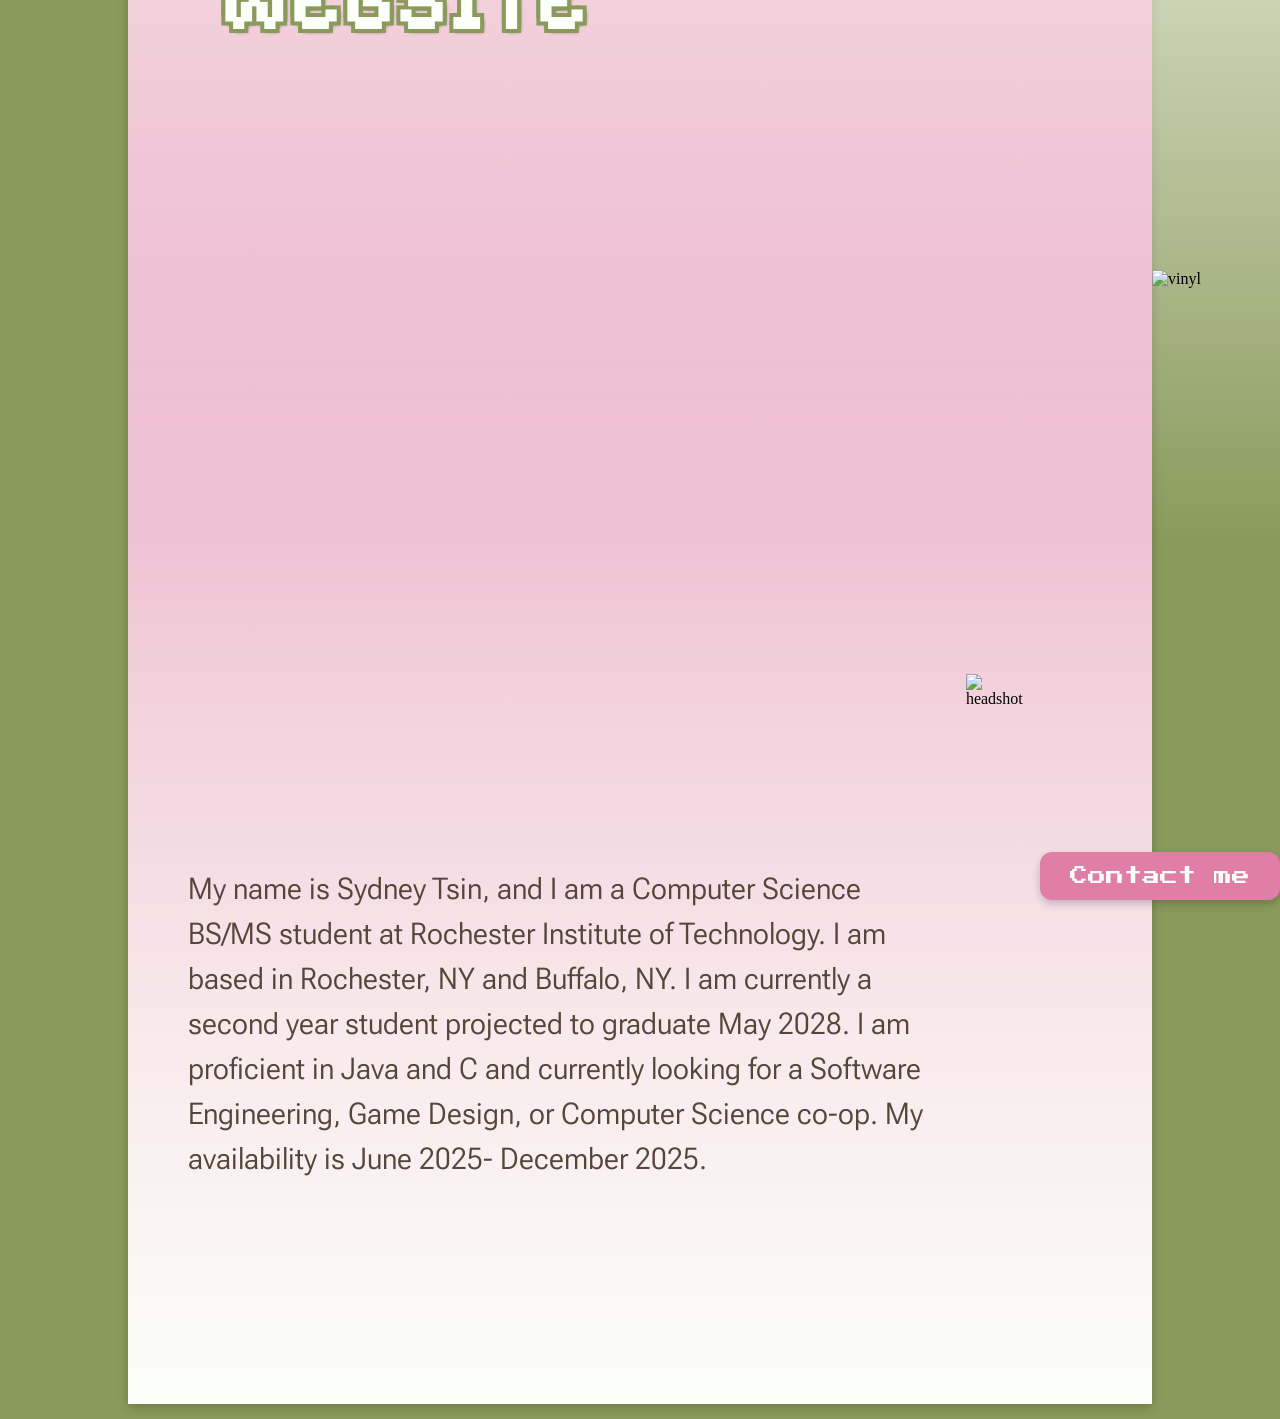
==== index.html @ e0a179f7 "Fix contnets" ====
<!DOCTYPE html>
<html lang="en">
<head>
    <meta charset="UTF-8">
    <meta http-equiv="X-UA-Compatible" content="IE=edge">
    <meta name="viewport" content="width=device-width,  initial-scale=1.0">
    <title>Sydney | Home</title>
    <link rel="stylesheet" href="styles.css">
    <link rel="stylesheet" href="responsive.css">
    <link rel="icon" type="image/x-icon" href="media/icons/favicon.ico">
    <script src="./index.js"></script>
</head>
<body>
<div class="main-contents">
    <header class="header">
        <img src="media/images/logo.png" class="logo" alt="logo">
        <a class="nav" href="">Home</a>
        <a class="nav" href="main/pages/about.html">About me</a>
        <a class="nav" href="main/pages/personal-proj.html">Projects</a>
        <a class="nav" href="main/pages/resume.html">Resume</a>
        <a class="nav" href="main/pages/art-portfolio.html">Art Portfolio</a>
        <a class="nav" href="main/pages/articles.html">Articles</a>
        <a class="nav" href="https://www.linkedin.com/in/sydney-tsin/" target="_blank">LinkedIn</a>
    </header>
    <main class="rectangle">
        <div class="top-fade">
            <h1>WELCOME TO MY WEBSITE</h1>
        </div>
        <!-- <div class="slogan-container">
            <p class="slogan"> Create, advocate, innovate. Create, advocate, innovate. Create, advocate, innovate.
                Create, advocate, innovate. Create, advocate, innovate.</p>
        </div> -->
        <div class="contents">
            <div class="main-page">
                <p class="intro">
                    My name is Sydney Tsin, and I am a Computer Science BS/MS student at Rochester Institute of
                    Technology. I am based in Rochester, NY and Buffalo, NY. I am currently a second year student
                    projected to graduate May 2028. I am proficient in Java and C and currently looking for a Software
                    Engineering, Game Design, or Computer Science co-op. My availability is June 2025- December 2025.
                </p>
                <img src="media/images/headshot.JPG" class="headshot" alt="headshot">
            </div>
        </div>
    </main>
</div>
<a class="contact-but" href="https://sagetsin.github.io/main/pages/contact-me.html">Contact me</a>
<img src="media/images/vinyl.png" alt="vinyl" id="vinyl-left" class="vinyl-left">
<img src="media/images/vinyl.png" alt="vinyl" id="vinyl-right" class="vinyl-right">
<button class="vinyl-button-left" onclick="openPopup(); activate()"></button>
<button class="vinyl-button-right" onclick="openPopup();activate()"></button>
</body>
</html>
---- styles.css ----
@import url("https://fonts.googleapis.com/css?family=Pixelify Sans");
@import url("https://fonts.googleapis.com/css?family=Press Start 2P");
@import url("https://fonts.googleapis.com/css?family=Roboto Flex");
@import url('https://fonts.googleapis.com/css2?family=VT323&display=swap');
@import url('https://fonts.googleapis.com/css2?family=Roboto+Flex:opsz,wght@8..144,100..1000&family=VT323&display=swap');




body {
 background-color: #8A9A5B;
 margin: 0;
 padding: 0;
 display: flex;
 justify-content: center;
 align-items: center;
 height: 100vh;
 overflow-x: hidden;
 position: relative;
}


html{
   cursor: url('./media/icons/cursor.png'), default;
}


table{
   border-collapse: collapse;
   width: 100vw;
}


tr{
   border: 2px solid #56463A;
   text-align: center;
}


td{
   border-right: 2px solid #56463A;
   border-left: 2px solid #56463A;
}


br{
   display:block;
   content:"";
   margin-top: 15px;
}


.main-contents{
   display: flex;
   flex-direction: column;
   padding: 15px;
   align-items: center;
   position: relative;
   gap: 15px;
}


.header{
   display: flex;
   width: 1167px;
   height: 63px;
   padding: 0 18px;
   justify-content: flex-end;
   align-items: center;
   gap: 30px;
}


.quick-links{
   display: flex;
   flex-direction: row;
   width: 80vw;
   height: 100px;
   align-items: center;
   padding-top: 20px;
   padding-bottom: 20px;
   padding-right: 0px;
   padding-left: 0px;

}


.logo{
 height: 150px;
 margin-top: 10px;
 padding: 10px;
 top: 0;
}


.headshot{
   height: 700px;
}


.nav{
   text-decoration: none;
   color: #fcfffa; /*white*/
   font-size: 14px;
   background-color: #8A9A5B;
   margin: 0px;
   height: 40px;
   flex-basis: 100%;
   text-align: center;
   font-family: 'Press Start 2P';
   transition: background-color 0.3s ease;
   padding: 10px 15px;
   align-items: center;
}


.nav:hover {
   background-color: #c2d4a7; /* Slightly lighter green for hover */
   cursor: url('./media/icons/star.png'), default;
}


.pdf {
   width: 1000px;
   height: 1200px;
   aspect-ratio: 11 / 8;
   padding: 0;
   display: block;
   margin: 0 auto;
}


.rectangle {
   width: 80vw;
   height: fit-content;
   background-image: linear-gradient(#e07ea7, #e591b3, #eaadc6, #f2cfdb, #f8eaed, #fcfffa);
   box-shadow: 0px 4px 10px rgba(0, 0, 0, 0.2);
}

.main-music{
   display: flex;
   flex-direction: row;
   justify-content: center;
}


.vinyl-right{
   width: 400px;
   top: 30vh;
   object-fit: cover;
   position: absolute;
   right: 90vw;
   transition: transform 0.3s ease-in-out;
}


.vinyl-left{
   width: 400px;
   top: 30vh;
   object-fit: cover;
   position: absolute;
   left: 90vw;
   transition: transform 0.3s ease-in-out;
}


.vinyl-left:hover{
   transform: scale(1.2);
}
.vinyl-right:hover{
   transform: scale(1.2);
}


.vinyl-button-left{
   cursor: url('./media/icons/star.png'), default;
   border: none;
   width:400px;
   height: 400px;
   left: 90%;
   top: 30%;
   background: transparent;
   position: absolute;
}


.vinyl-button-right{
   border: none;
   cursor: url('./media/icons/star.png'), default;
   width:400px;
   height: 400px;
   right: 90%;
   top: 30%;
  background: transparent;
   position: absolute;
}


@keyframes spin {
   from {
       transform: rotate(0deg); /* Start at 0 degrees */
   }
   to {
       transform: rotate(360deg); /* End at 360 degrees */
   }
}


.spotify-player{
   display: flex;
   flex-direction: column;
   padding: 10px;
   width: 500px;
   text-align: center;
}




.contents{
   width: 70vw;
   margin-top: 100px;
   padding: 20px;
   align-items: center;
   justify-content: center;
}


.intro{
   width: 800px;
   line-height: 1.5;
}


.main-page{
   display: flex;
   flex-direction: row;
   padding: 10px;
   justify-content: space-around;
   align-items: center;
   height: fit-content;
}


.article-display{
   width: 80vw;
   display: flex;
   flex-direction: row;
   align-items: center;
   justify-content: space-around;
   padding: 10px;
}


.article-pic{
   width: 50vw;
   max-width: 300px;
}


.article-image{
   height: 40vh;
   max-height: 500px;
   display: block;
   margin: 0 auto;
   padding-bottom: 30px;
}


.article-info{
   display: flex;
   flex-direction: column;
   white-space: wrap;
   align-items: left;
   padding: 10px;
   text-align: left;
   margin-left: 30px;
   margin-right: 30px;
}


.player{
   display: none;
   height: 500px;
   width: 500px;
}


.horizontal-line{
  display: block;
  margin-top: 0.5em;
  margin-bottom: 0em;
  margin-left: 30px;
  margin-right: 30px;
  border-style: inset;
  border-width: 0px;
  height: 5px;
  background-color: #fcfffa;
  width: 80%;
}


.horizontal-line2{
  display: block;
  margin-top: 0.5em;
  margin-bottom: 0em;
  margin-left: 30px;
  margin-right: 30px;
  border-style: inset;
  border-width: 0px;
  height: 5px;
  background-color: #fcfffa;
  width: 80%;
}


.top-fade{
   width: 70vw;
   background-image: linear-gradient(to top, rgba(252, 255, 250,0), rgba(252, 255, 250,1));
   height: 150px;
   display: flex;
   height: 629px;
   padding: 38px 496px 302px 42px;
   justify-content: center;
   align-items: center;
   gap: 10px;
}
.slogan-container {
   width: 70vw;  /* Full width of the screen */
   overflow: hidden;  /* Hide anything that goes outside the container */
   white-space: nowrap;  /* Prevent the text from wrapping to the next line */
   position: relative;
   padding:0px;
   margin: 0px;
}




.slogan{
   font-family: 'VT323', monospace;
   font-style: italics;
   font-size: 3.5em;
   text-align: center;
   padding: 0px;
   margin: 0px;
   white-space: nowrap;
   color: #f8eaed;
   display: inline-block;  /* Make it inline so it can move */
   animation: moveText 20s linear infinite
}




h1 {
 color: #fcfffa;
 font-size: 5.5em;
 text-align: left;
 padding-top: 40px;
 margin-left: 50px;
 text-shadow:
         -4px -4px 0 #8A9A5B,
         4px -4px 0 #8A9A5B,
         -4px 4px 0 #8A9A5B,
         4px 4px 0 #8A9A5B,
         2px 2px 4px black;
 font-family: 'Pixelify Sans';
}


.article-title,
h2 {
 font-size: 2em;
 text-align: left;
 font-family: 'Press Start 2P';
 color: #fcfffa;
 margin-left: 30px;
 margin-right: 30px;
 text-decoration: none;
 line-height: 1.6;
}


.article-title:hover{
   cursor: url('./media/icons/star.png'), default;
}


h3 {
 font-family: 'Pixelify Sans';
 font-size: 2.5em;
 text-align: left;
 color: #8A9A5B;
 text-shadow:
           -2px -2px 0 #fcfffa,
           2px -2px 0 #fcfffa,
           -2px 2px 0 #fcfffa,
           2px 2px 0 #fcfffa;
 margin-left: 30px;
 margin-right: 30px;
}


h4{
 color: #56463A;
 margin-left: 30px;
 margin-right: 30px;
 font-size: 50px;
 font-family: 'Roboto Flex';
 font-weight: 700;
 line-height: 50px;


}


p,
.text,
ul,
li,
label {
 color: #56463A;
 margin-left: 30px;
 margin-right: 30px;
 font-size: 30px;
 font-family: 'Roboto Flex';
 line-height: 50px;
 white-space: wrap;
}
br{
   margin: 30px;
}
.text{
   padding-bottom: 30px;
   margin-left: 40px;
   margin-right: 40px;
}


.spotify-launcher{
   background-color: #8A9A5B;
   color: #fcfffa;
   font-family: 'Press Start 2P', cursive;
   font-size: 18px;
   padding: 15px 30px;
   border: none;
   border-radius: 12px;
   cursor: url('./media/icons/star.png'), default;
   box-shadow: 0 4px 8px rgba(0, 0, 0, 0.2);
   transition: all 0.3s ease;
}


.spotify-launcher:hover{
   background-color: #c2d4a7;
   color: #fcfffa;
   transform: scale(1.1);
}
.spotify-launcher:active {
   transform: scale(1);
   box-shadow: 0 2px 4px rgba(0, 0, 0, 0.2);
}


.grid-container {
 display: grid;
 grid-template-columns: repeat(2, 1fr);
 padding: 10px;
 align-items: center;
 align-text: left;
 gap: 16px;
}
.grid-item {
 display:flex;
 flex-direction: column;
 font-size: 30px;
 text-align: left;
}


.proj-img{
   width: 500px;
}


.proj-demo{
   width: 85vw;
   display: block;
   margin: 0 auto;
   padding-top: 20px;
}


.proj-title{
 text-align: left;
 font-family: 'Press Start 2P';
 color: #fcfffa;
 margin-left: 30px;
 margin-right: 30px;
 text-decoration: none;
 line-height: 1.6;
 font-size: 1 em;
}


.proj-title:hover{
   cursor: url('./media/icons/star.png'), default;
}


.proj-details{
   display: block;
   margin: 30px 30px 30px;
   background-color: #8A9A5B;
}


.contact-but{
   text-decoration: none;
   background-color: #e07ea7;
   color: #fcfffa;
   font-family: 'Press Start 2P', cursive;
   font-size: 18px;
   padding: 15px 30px;
   border: none;
   border-radius: 12px;
   cursor: url('./media/icons/star.png'), default;
   box-shadow: 0 4px 8px rgba(0, 0, 0, 0.2);
   transition: all 0.3s ease;
   position: fixed;
   bottom: 0;
   right: 0;
}


.contact-but:hover{
   background-color: #eaadc6;
   color: #fcfffa;
   transform: scale(1.1);
}
.contact-but:active {
   transform: scale(1);
   box-shadow: 0 2px 4px rgba(0, 0, 0, 0.2);
}


.contact-info{
   display: flex;
   flex-direction: row;
   align-items: center;
   justify-content: space-around;
   padding: 10px;
}


.contact-img{
   width: 700px;
}
---- responsive.css ----
/*@media (max-width: 768px) {
    .header {
        flex-wrap: wrap; /* Wrap links to fit smaller screens
        padding: 10px;
    }

    .nav {
        font-size: 14px; /* Adjust font size for smaller screens
        padding: 8px 10px;
    }

    .logo {
        height: 60px; /* Scale down logo
    }

    .rectangle{

    }
    body {
       display: block;
       height: auto;
       overflow-x: hidden;
       padding: 10px;
}*/

/*@media (max-width: 768px) {
  body {
    display: block;
    height: auto;
    overflow-x: hidden;
    padding: 10px;
  }

  .header {
    width: 100%;
    height: auto;
    flex-direction: column;
    text-align: center;
    padding: 10px;
  }

  .quick-links {
    width: 100%;
    height: auto;
    flex-direction: column;
  }

  .main-contents {
    padding: 10px;
  }

  .logo {
    height: 100px;
    padding: 5px;
  }

  .headshot {
    height: auto;
    width: 100%;
  }

  .nav {
    font-size: 14px;
    height: auto;
    padding: 8px;
  }

  .pdf {
    width: 100%;
    height: auto;
  }

  .rectangle {
    width: 100%;
  }

  .vinyl-right,
  .vinyl-left,
  .vinyl-button-left,
  .vinyl-button-right {
    width: 150px;
    height: 150px;
    top: auto;
    position: relative;
    left: auto;
    right: auto;
    display: block;
    margin: 0 auto;
  }

  .spotify-player {
    width: 100%;
    padding: 5px;
  }

  .intro {
    width: 100%;
    text-align: center;
  }

  .main-page {
    flex-direction: column;
    padding: 5px;
  }

  .article-display {
    width: 100%;
    flex-direction: column;
  }

  .article-pic {
    width: 100%;
  }

  .article-image {
    height: auto;
    max-width: 100%;
  }

  .article-info {
    margin: 10px;
    padding: 5px;
    text-align: center;
  }

  .horizontal-line,
  .horizontal-line2 {
    width: 100%;
  }

  .slogan {
    font-size: 2em;
  }

  h1 {
    font-size: 3em;
    text-align: center;
    margin-left: 0;
    padding-top: 20px;
  }

  .article-title,
  h2 {
    font-size: 1.8em;
    text-align: center;
    margin: 10px;
  }

  h3 {
    font-size: 2em;
    text-align: center;
    margin: 10px;
  }

  h4 {
    font-size: 30px;
    line-height: 35px;
    text-align: center;
  }

  p,
  .text,
  ul,
  li,
  label {
    font-size: 18px;
    line-height: 30px;
    text-align: center;
    margin: 10px;
  }

  .grid-container {
    grid-template-columns: 1fr;
    padding: 5px;
    gap: 8px;
  }

  .grid-item {
    font-size: 18px;
    text-align: center;
  }

  .proj-img {
    width: 100%;
  }

  .proj-demo {
    width: 100%;
    padding-top: 10px;
  }

  .contact-but {
    font-size: 14px;
    padding: 10px 20px;
    position: relative;
    bottom: auto;
    right: auto;
    display: block;
    margin: 10px auto;
    text-align: center;
  }

  .contact-info {
    flex-direction: column;
    text-align: center;
  }

  .contact-img {
    width: 100%;
  }
}


/* Define the keyframes for rotation */
@keyframes spin {
    from {
        transform: rotate(0deg); /* Start at 0 degrees */
    }
    to {
        transform: rotate(360deg); /* End at 360 degrees */
    }
}

@keyframes moveText {
    0% {
        transform: translateX(110%);
    }
    100% {
        transform: translateX(-100%);
    }
}
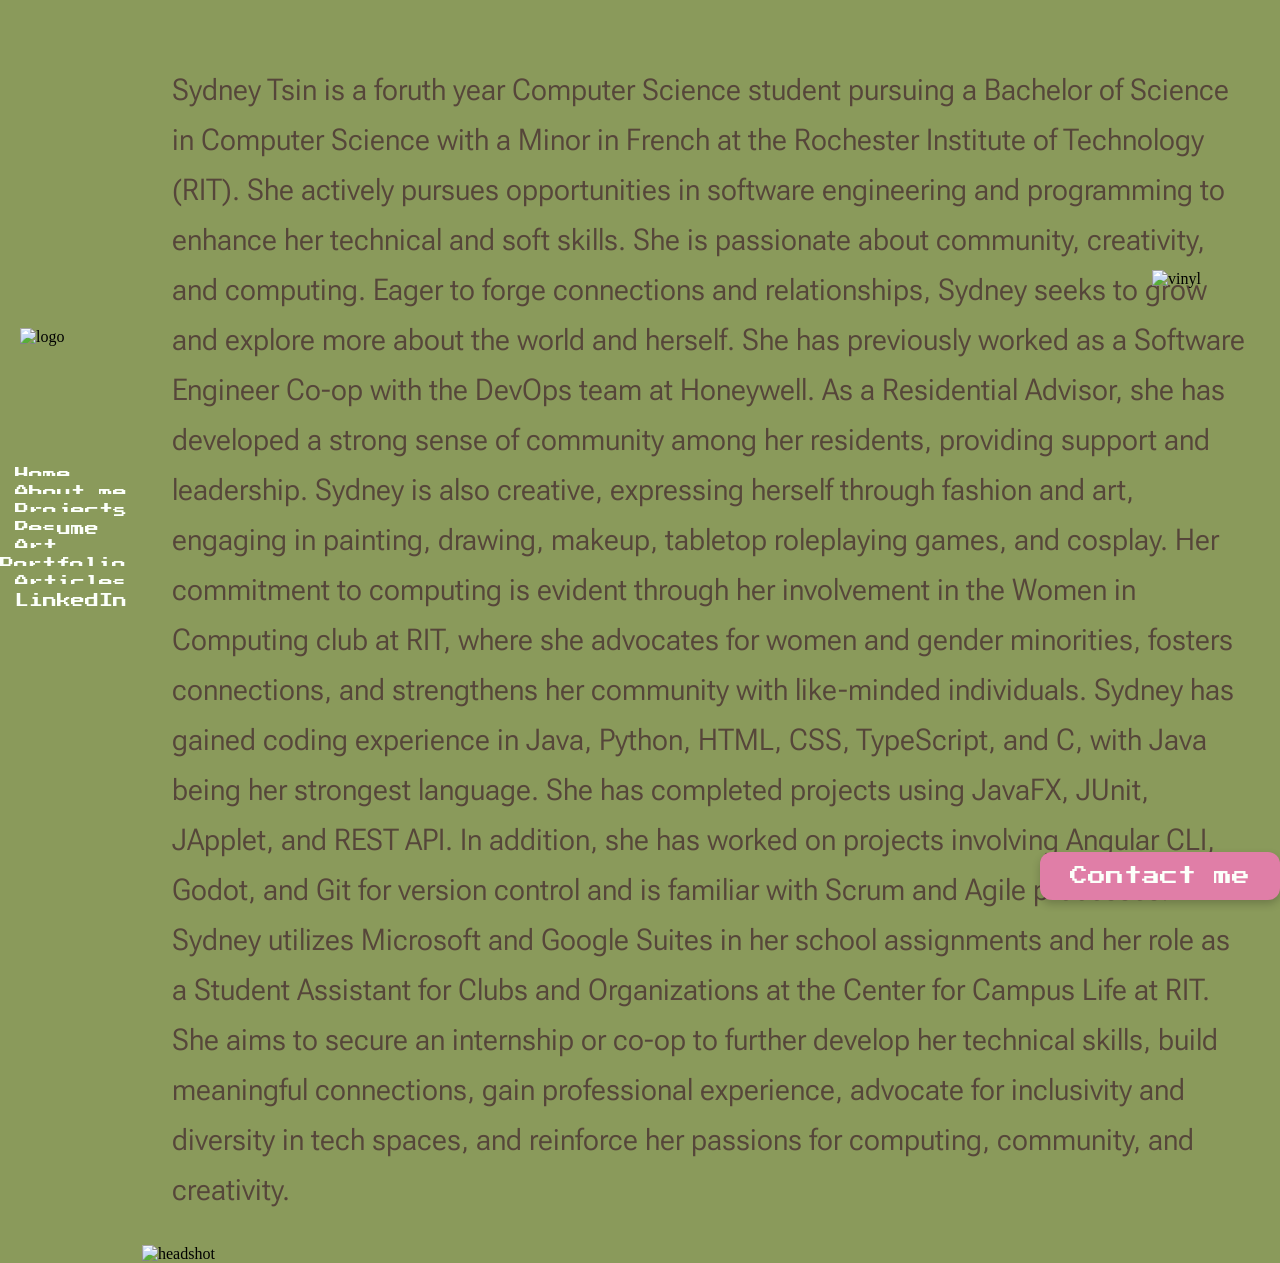
==== commit 4eec8731: "Upheaval" ====
--- a/index.html
+++ b/index.html
@@ -11,42 +11,59 @@
     <script src="./index.js"></script>
 </head>
 <body>
-<div class="main-contents">
-    <header class="header">
+
+  <header class="navbar">
+    <div class="logo">
         <img src="media/images/logo.png" class="logo" alt="logo">
-        <a class="nav" href="">Home</a>
+    </div>
+    <nav>
+      <a class="nav" href="">Home</a>
         <a class="nav" href="main/pages/about.html">About me</a>
         <a class="nav" href="main/pages/personal-proj.html">Projects</a>
         <a class="nav" href="main/pages/resume.html">Resume</a>
         <a class="nav" href="main/pages/art-portfolio.html">Art Portfolio</a>
         <a class="nav" href="main/pages/articles.html">Articles</a>
         <a class="nav" href="https://www.linkedin.com/in/sydney-tsin/" target="_blank">LinkedIn</a>
-    </header>
-    <main class="rectangle">
-        <div class="top-fade">
-            <h1>WELCOME TO MY WEBSITE</h1>
-        </div>
-        <!-- <div class="slogan-container">
-            <p class="slogan"> Create, advocate, innovate. Create, advocate, innovate. Create, advocate, innovate.
-                Create, advocate, innovate. Create, advocate, innovate.</p>
-        </div> -->
-        <div class="contents">
-            <div class="main-page">
-                <p class="intro">
-                    My name is Sydney Tsin, and I am a Computer Science BS/MS student at Rochester Institute of
-                    Technology. I am based in Rochester, NY and Buffalo, NY. I am currently a second year student
-                    projected to graduate May 2028. I am proficient in Java and C and currently looking for a Software
-                    Engineering, Game Design, or Computer Science co-op. My availability is June 2025- December 2025.
-                </p>
-                <img src="media/images/headshot.JPG" class="headshot" alt="headshot">
-            </div>
-        </div>
-    </main>
-</div>
+    </nav>
+  </header>
+
+  <main class="page">
+
+    <section class="hero">
+      <h1>
+        Welcome to my<br>
+        website
+      </h1>
+
+      <div class="decor-line"></div>
+    </section>
+
+    <section class="intro-card">
+      <div class="intro-text">
+        <p>
+          Sydney Tsin is a foruth year Computer Science student pursuing a Bachelor of Science in Computer Science with a Minor in French at the Rochester Institute of Technology (RIT). She actively pursues opportunities in software engineering and programming to enhance her technical and soft skills. She is passionate about community, creativity, and computing. Eager to forge connections and relationships, Sydney seeks to grow and explore more about the world and herself.
+
+She has previously worked as a Software Engineer Co-op with the DevOps team at Honeywell. As a Residential Advisor, she has developed a strong sense of community among her residents, providing support and leadership. 
+
+Sydney is also creative, expressing herself through fashion and art, engaging in painting, drawing, makeup, tabletop roleplaying games, and cosplay. Her commitment to computing is evident through her involvement in the Women in Computing club at RIT, where she advocates for women and gender minorities, fosters connections, and strengthens her community with like-minded individuals. 
+
+Sydney has gained coding experience in Java, Python, HTML, CSS, TypeScript, and C, with Java being her strongest language. She has completed projects using JavaFX, JUnit, JApplet, and REST API. In addition, she has worked on projects involving Angular CLI, Godot, and Git for version control and is familiar with Scrum and Agile processes. 
+
+Sydney utilizes Microsoft and Google Suites in her school assignments and her role as a Student Assistant for Clubs and Organizations at the Center for Campus Life at RIT. She aims to secure an internship or co-op to further develop her technical skills, build meaningful connections, gain professional experience, advocate for inclusivity and diversity in tech spaces, and reinforce her passions for computing, community, and creativity.
+        </p>
+      </div>
+
+      <div class="profile-wrapper">
+            <img src="media/images/headshot.JPG" class="headshot" alt="headshot">
+      </div>
+    </section>
+
+  </main>
+
 <a class="contact-but" href="https://sagetsin.github.io/main/pages/contact-me.html">Contact me</a>
 <img src="media/images/vinyl.png" alt="vinyl" id="vinyl-left" class="vinyl-left">
 <img src="media/images/vinyl.png" alt="vinyl" id="vinyl-right" class="vinyl-right">
 <button class="vinyl-button-left" onclick="openPopup(); activate()"></button>
 <button class="vinyl-button-right" onclick="openPopup();activate()"></button>
+
 </body>
-</html>
--- a/styles.css
+++ b/styles.css
@@ -63,11 +63,15 @@
 .header{
    display: flex;
    width: 1167px;
+   background-color:#ffffff;
+   box-shadow: 0 4px 10px var(--sds-size-depth-025) rgba(0, 0, 0, 0.25);
    height: 63px;
    padding: 0 18px;
    justify-content: flex-end;
    align-items: center;
    gap: 30px;
+   position: sticky;
+   top: 0;
 }
 
 
@@ -89,12 +93,12 @@
  height: 150px;
  margin-top: 10px;
  padding: 10px;
- top: 0;
+ top: 20px;
 }
 
 
 .headshot{
-   height: 700px;
+   height: 600px;
 }
 
 
@@ -105,7 +109,9 @@
    background-color: #8A9A5B;
    margin: 0px;
    height: 40px;
-   flex-basis: 100%;
+   flex-basis: 0;
+   flex-grow: 1;
+   line-height: 1;
    text-align: center;
    font-family: 'Press Start 2P';
    transition: background-color 0.3s ease;
@@ -317,12 +323,12 @@
 .top-fade{
    width: 70vw;
    background-image: linear-gradient(to top, rgba(252, 255, 250,0), rgba(252, 255, 250,1));
-   height: 150px;
    display: flex;
    height: 629px;
    padding: 38px 496px 302px 42px;
    justify-content: center;
    align-items: center;
+   position: relative;
    gap: 10px;
 }
 .slogan-container {
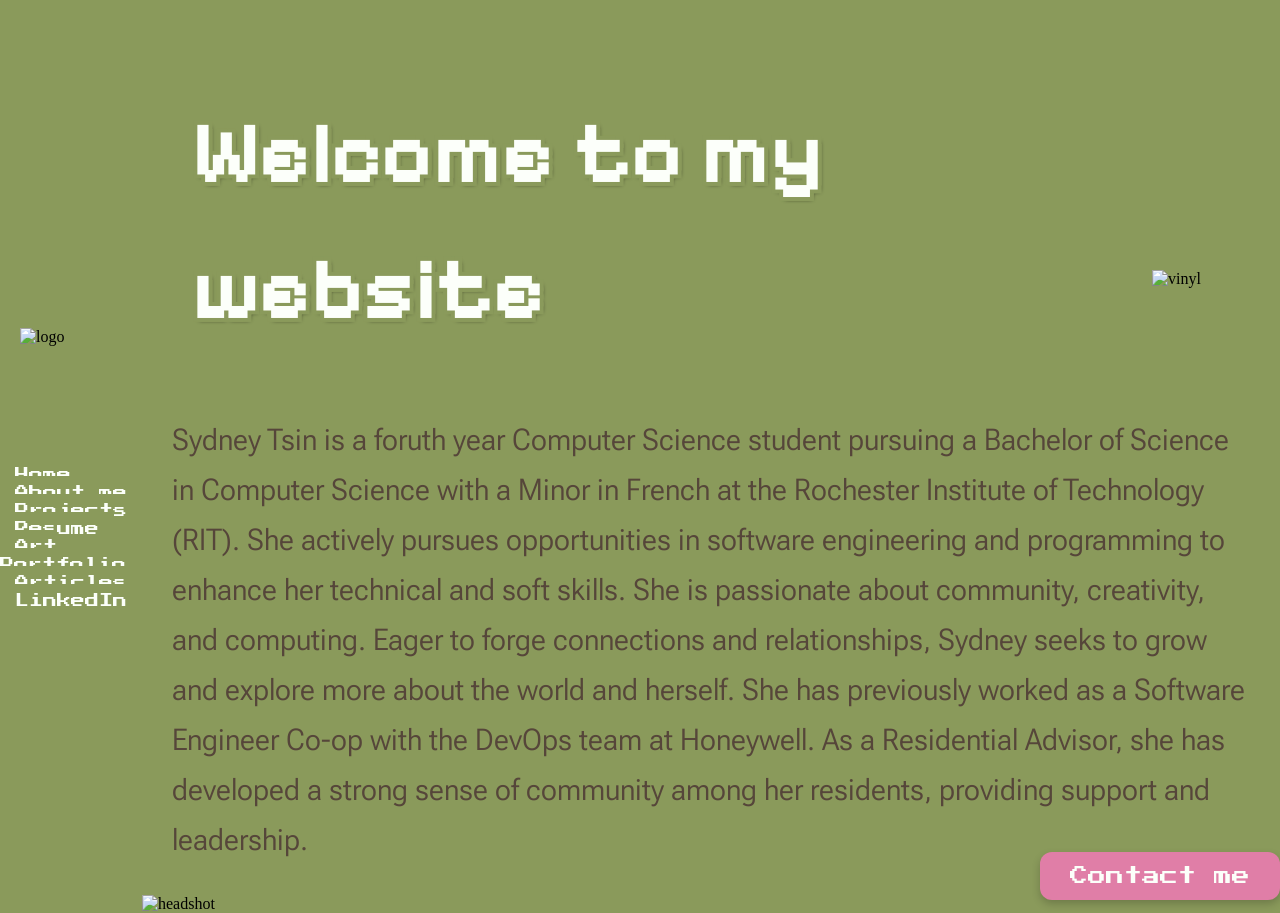
==== commit 28f69979: "wtf" ====
--- a/index.html
+++ b/index.html
@@ -41,15 +41,7 @@
     <section class="intro-card">
       <div class="intro-text">
         <p>
-          Sydney Tsin is a foruth year Computer Science student pursuing a Bachelor of Science in Computer Science with a Minor in French at the Rochester Institute of Technology (RIT). She actively pursues opportunities in software engineering and programming to enhance her technical and soft skills. She is passionate about community, creativity, and computing. Eager to forge connections and relationships, Sydney seeks to grow and explore more about the world and herself.
-
-She has previously worked as a Software Engineer Co-op with the DevOps team at Honeywell. As a Residential Advisor, she has developed a strong sense of community among her residents, providing support and leadership. 
-
-Sydney is also creative, expressing herself through fashion and art, engaging in painting, drawing, makeup, tabletop roleplaying games, and cosplay. Her commitment to computing is evident through her involvement in the Women in Computing club at RIT, where she advocates for women and gender minorities, fosters connections, and strengthens her community with like-minded individuals. 
-
-Sydney has gained coding experience in Java, Python, HTML, CSS, TypeScript, and C, with Java being her strongest language. She has completed projects using JavaFX, JUnit, JApplet, and REST API. In addition, she has worked on projects involving Angular CLI, Godot, and Git for version control and is familiar with Scrum and Agile processes. 
-
-Sydney utilizes Microsoft and Google Suites in her school assignments and her role as a Student Assistant for Clubs and Organizations at the Center for Campus Life at RIT. She aims to secure an internship or co-op to further develop her technical skills, build meaningful connections, gain professional experience, advocate for inclusivity and diversity in tech spaces, and reinforce her passions for computing, community, and creativity.
+          Sydney Tsin is a foruth year Computer Science student pursuing a Bachelor of Science in Computer Science with a Minor in French at the Rochester Institute of Technology (RIT). She actively pursues opportunities in software engineering and programming to enhance her technical and soft skills. She is passionate about community, creativity, and computing. Eager to forge connections and relationships, Sydney seeks to grow and explore more about the world and herself. She has previously worked as a Software Engineer Co-op with the DevOps team at Honeywell. As a Residential Advisor, she has developed a strong sense of community among her residents, providing support and leadership. 
         </p>
       </div>
 
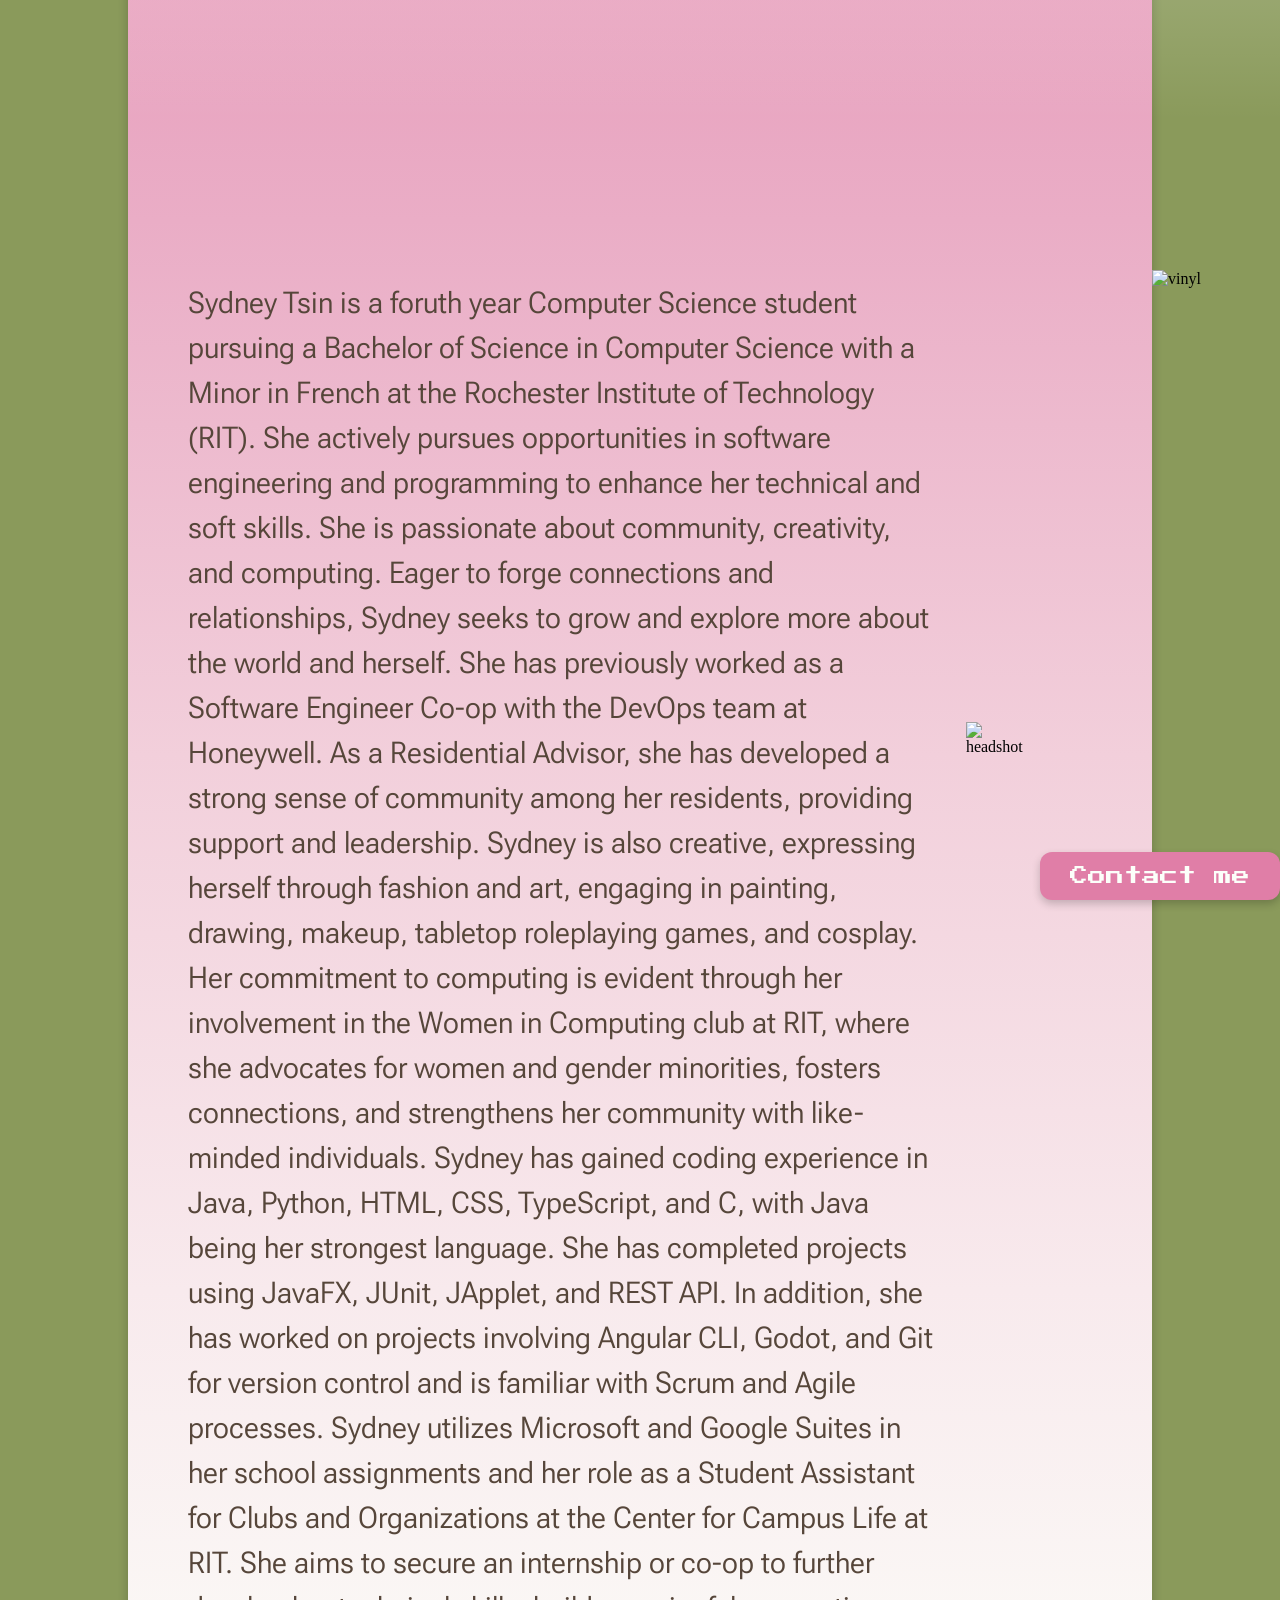
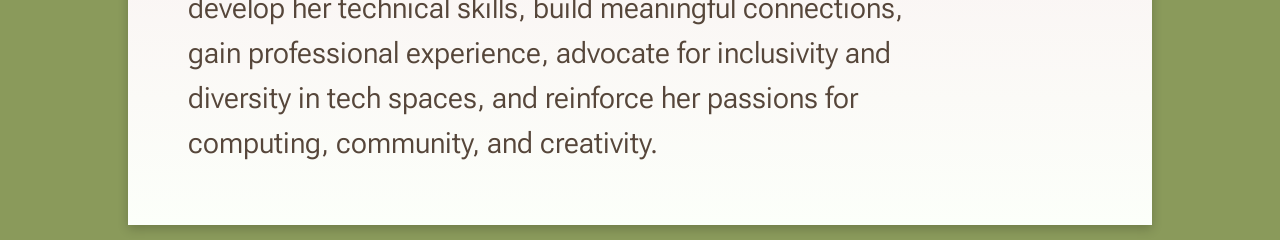
==== commit 357e3989: "restore..." ====
--- a/index.html
+++ b/index.html
@@ -11,51 +11,47 @@
     <script src="./index.js"></script>
 </head>
 <body>
-
-  <header class="navbar">
-    <div class="logo">
+<div class="main-contents">
+    <header class="nav">
         <img src="media/images/logo.png" class="logo" alt="logo">
-    </div>
-    <nav>
-      <a class="nav" href="">Home</a>
+        <a class="nav" href="">Home</a>
         <a class="nav" href="main/pages/about.html">About me</a>
         <a class="nav" href="main/pages/personal-proj.html">Projects</a>
         <a class="nav" href="main/pages/resume.html">Resume</a>
         <a class="nav" href="main/pages/art-portfolio.html">Art Portfolio</a>
         <a class="nav" href="main/pages/articles.html">Articles</a>
         <a class="nav" href="https://www.linkedin.com/in/sydney-tsin/" target="_blank">LinkedIn</a>
-    </nav>
-  </header>
+    </header>
+    <main class="rectangle">
+        <div class="top-fade">
+            <h1>WELCOME TO MY WEBSITE</h1>
+        </div>
+        <!-- <div class="slogan-container">
+            <p class="slogan"> Create, advocate, innovate. Create, advocate, innovate. Create, advocate, innovate.
+                Create, advocate, innovate. Create, advocate, innovate.</p>
+        </div> -->
+        <div class="contents">
+            <div class="main-page">
+                <p class="intro">
+                    Sydney Tsin is a foruth year Computer Science student pursuing a Bachelor of Science in Computer Science with a Minor in French at the Rochester Institute of Technology (RIT). She actively pursues opportunities in software engineering and programming to enhance her technical and soft skills. She is passionate about community, creativity, and computing. Eager to forge connections and relationships, Sydney seeks to grow and explore more about the world and herself.
 
-  <main class="page">
+She has previously worked as a Software Engineer Co-op with the DevOps team at Honeywell. As a Residential Advisor, she has developed a strong sense of community among her residents, providing support and leadership. 
 
-    <section class="hero">
-      <h1>
-        Welcome to my<br>
-        website
-      </h1>
+Sydney is also creative, expressing herself through fashion and art, engaging in painting, drawing, makeup, tabletop roleplaying games, and cosplay. Her commitment to computing is evident through her involvement in the Women in Computing club at RIT, where she advocates for women and gender minorities, fosters connections, and strengthens her community with like-minded individuals. 
 
-      <div class="decor-line"></div>
-    </section>
+Sydney has gained coding experience in Java, Python, HTML, CSS, TypeScript, and C, with Java being her strongest language. She has completed projects using JavaFX, JUnit, JApplet, and REST API. In addition, she has worked on projects involving Angular CLI, Godot, and Git for version control and is familiar with Scrum and Agile processes. 
 
-    <section class="intro-card">
-      <div class="intro-text">
-        <p>
-          Sydney Tsin is a foruth year Computer Science student pursuing a Bachelor of Science in Computer Science with a Minor in French at the Rochester Institute of Technology (RIT). She actively pursues opportunities in software engineering and programming to enhance her technical and soft skills. She is passionate about community, creativity, and computing. Eager to forge connections and relationships, Sydney seeks to grow and explore more about the world and herself. She has previously worked as a Software Engineer Co-op with the DevOps team at Honeywell. As a Residential Advisor, she has developed a strong sense of community among her residents, providing support and leadership. 
-        </p>
-      </div>
-
-      <div class="profile-wrapper">
-            <img src="media/images/headshot.JPG" class="headshot" alt="headshot">
-      </div>
-    </section>
-
-  </main>
-
+Sydney utilizes Microsoft and Google Suites in her school assignments and her role as a Student Assistant for Clubs and Organizations at the Center for Campus Life at RIT. She aims to secure an internship or co-op to further develop her technical skills, build meaningful connections, gain professional experience, advocate for inclusivity and diversity in tech spaces, and reinforce her passions for computing, community, and creativity.
+                </p>
+                <img src="media/images/headshot.JPG" class="headshot" alt="headshot">
+            </div>
+        </div>
+    </main>
+</div>
 <a class="contact-but" href="https://sagetsin.github.io/main/pages/contact-me.html">Contact me</a>
 <img src="media/images/vinyl.png" alt="vinyl" id="vinyl-left" class="vinyl-left">
 <img src="media/images/vinyl.png" alt="vinyl" id="vinyl-right" class="vinyl-right">
 <button class="vinyl-button-left" onclick="openPopup(); activate()"></button>
 <button class="vinyl-button-right" onclick="openPopup();activate()"></button>
+</body>
 
-</body>
--- a/styles.css
+++ b/styles.css
@@ -3,8 +3,6 @@
 @import url("https://fonts.googleapis.com/css?family=Roboto Flex");
 @import url('https://fonts.googleapis.com/css2?family=VT323&display=swap');
 @import url('https://fonts.googleapis.com/css2?family=Roboto+Flex:opsz,wght@8..144,100..1000&family=VT323&display=swap');
-
-
 
 
 body {
